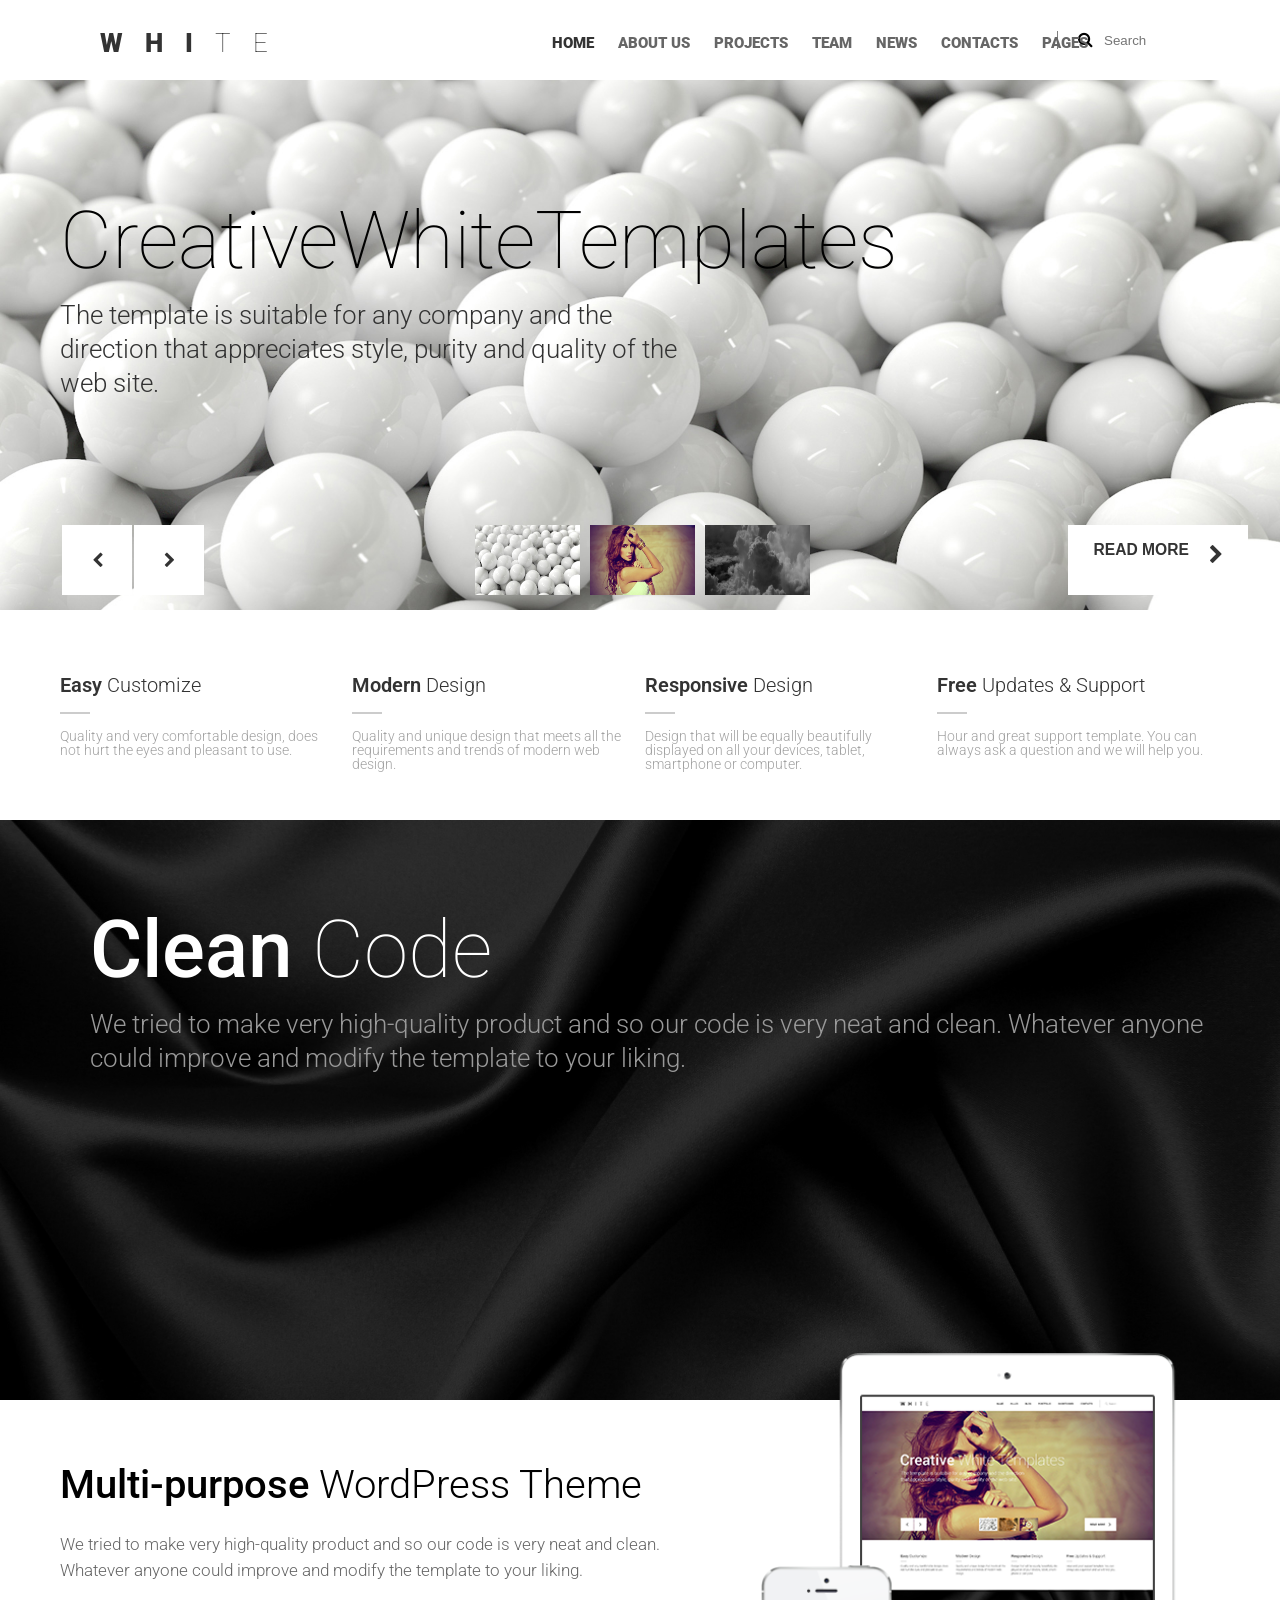
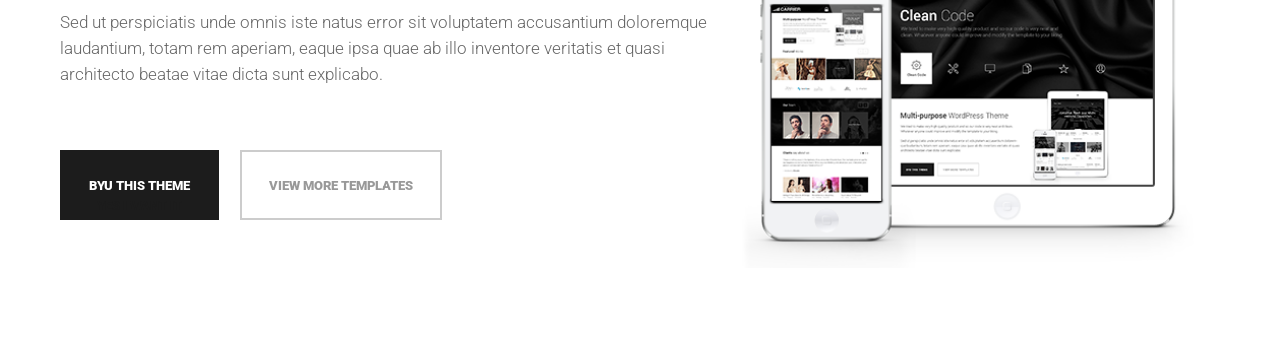
==== index.html @ 32374246 "white" ====
<html>
<head>
	<title></title>
	<link rel="stylesheet" href="css/reset.css">
	<link rel="stylesheet" href="css/style.css">
	<link rel="stylesheet" href="css/custom.css">
    <link href="https://fonts.googleapis.com/css?family=Roboto:300,400" rel="stylesheet">
    <link rel="stylesheet" href="https://cdnjs.cloudflare.com/ajax/libs/font-awesome/4.7.0/css/font-awesome.min.css">
    <meta name="viewport" content="width=device-width, initial-scale=1.0">
</head>
<body>
<section id="header">
    <div id="head" class="wrapper">
    <div class="row">
        <div class="col3">
           <a href="#"> 
            <span class="w">W</span>
            <span class="w">H</span>
            <span class="w">I</span>
            <span class="t">T</span>
            <span class="e">E</span>
            </a>
        </div>
        <div id="menu" class="col8 right">
            <div class="menu">
                <ul>
                     <li><a id="a1" href="#">HOME</a></li>
                     <li><a href="#">ABOUT US</a></li>
                     <li><a href="#">PROJECTS</a></li>
                     <li><a href="#">TEAM</a></li>
                     <li><a href="#">NEWS</a></li>
                     <li><a href="#">CONTACTS</a></li>
                     <li><a href="#">PAGES</a></li>
                </ul>
            </div>
            <div class="search right" >
                <i class="fa fa-search" aria-hidden="true"></i>
                <input type="text" name="" value="" placeholder="Search" onclick="clickme()" >
            </div>
        </div>
    </div>
    </div>
</section>
<div class="clear"></div>
<section id="slider">
  <div class="slide wrapper">
    <div class="row">
        <div id="text1" class="col12">
           <h1> <span>Creative</span>WhiteTemplates</h1>
           <p>The template is suitable for any company and the direction that appreciates style, purity and quality of the web site.</p>
        </div>   
    </div>
    <div class="clear"></div>
    <div id="corusel" class="row">
        <div id="button" class="col2">
          <div id="leftbtn"><i class="fa fa-chevron-left" aria-hidden="true"></i></div>
           <div id="rightbtn"><i class="fa fa-chevron-right" aria-hidden="true"></i></div>
        </div>
        <div id="img" class="col4">
            <div id="img1" class="img">
                <img src="img/slide1.jpg">
            </div>
            <div id="img2" class="img">
                <img src="img/slide2.jpg">
            </div>
            <div id="img3" class="img">
                <img src="img/slide3.jpg">
            </div>
        </div>
        <div class="col3 right">
            <button id="btn"><h3>READ MORE</h3><i class="fa fa-chevron-right" aria-hidden="true"></i> </button>
        </div>
    </div>
</div>
<div class="clear"></div>
</section>
<div class="clear"></div>
<section id="content" class="wrapper">
    <div class="row">
        <div class="col3">
         <p> <b>Easy</b> Customize</p>
            <span>Quality and very comfortable design, does<br> not hurt the eyes and pleasant to use.</span>
        </div>
        <div class="col3">
            <p><b>Modern</b> Design</p>
            <span>Quality and unique design that meets all the requirements and trends of modern web design.</span>
        </div>
        <div class="col3">
            <p><b>Responsive</b> Design</p>
            <span>Design that will be equally beautifully displayed on all your devices, tablet, smartphone or computer.</span>
        </div>
        <div class="col3">
            <p><b>Free</b> Updates & Support</p>
            <span>Hour and great support template. You can always ask a question and we will help you.</span>
        </div>
    </div>
</section>
<div class="clear"></div>
<section id="clean">
  <div class="text wrapper">
      <p><b>Clean</b> Code</p>
      <span>We tried to make very high-quality product and so our code is very neat and clean. Whatever anyone<br> could improve and modify the template to your liking.</span>
  </div>
  <div class="clear"></div>
</section>
<div class="clear"></div>
<section id="phone" class="wrapper">
    <div class="row">
        <div class="col7">
            <h2><b>Multi-purpose</b> WordPress Theme</h2>
            <p>We tried to make very high-quality product and so our code is very neat and clean. Whatever anyone could improve and modify the template to your liking.</p>
            <p>Sed ut perspiciatis unde omnis iste natus error sit voluptatem accusantium doloremque laudantium, totam rem aperiam, eaque ipsa quae ab illo inventore veritatis et quasi architecto beatae vitae dicta sunt explicabo.</p>
            <a class="btn one">
                <span data-hover='yes i want it'>BYU THIS THEME</span>
            </a>
            <a class="btn two">VIEW MORE TEMPLATES</a>
        </div>
        <div class="col5">
            <img src="img/phone.png">
        </div>
    </div>
</section>
</body>
<script type="text/javascript" src="js/script.js"></script>
</html>
---- css/style.css ----
.wrapper{
	width:1170px;
	margin:0 auto;
}
.row{
	width:100%;
	height:auto;
}
.col1{
	width:8.3333%;
}
.col2{
	width:16.6666%;
}
.col3{
	width:24.9999%;
}
.col4{
	width:33.3332%;
}
.col5{
	width:41.6665%;
}
.col6{
	width:49.9998%;
}
.col7{
	width:58.3331%;
}
.col8{
	width:66.6664%;
}
.col9{
	width:74.9997%;
}
.col10{
	width:83.333%;
}
.col11{
	width:91.6663%;
}
.col12{
	width:99.9996%;
}

[class*="col"] {
   height:auto;
   float:left;
   box-sizing: border-box;
   padding:5px;
}
img{
	width:100%;
}
.left{
	float:left;
}
.right{
	float:right;
}
.clear{
	clear:both;
	margin:5px 0px;
}
---- css/custom.css ----
body{
font-family: 'Roboto', sans-serif;
}
#head{
    position: fixed;
    background: white;
    z-index: 1;
    margin-top: -50;
    height: 100;
    width: 100%;
}
#head .col3{
    margin-top: 30px;
}
#head .col8{
    margin-top: 25px;
}
#header .row{
    margin-top: 15px;
}
.menu{
    margin-left: 20px;
    transition: 2s;
}
.menu ul{
    margin-top: 10px;
    margin-left: 90px;
}
.menu ul li{
    display: inline;
    font-style: bold;
    padding: 5px;
}
#header .col3 a{
    text-decoration: none;
    margin-left: 95px;
}
.menu a{
    padding: 5px;
    text-decoration: none;
    color: #666;
    font-size: 15px;
    font-weight: 900;
}
#header span{
  font-size: 26px;
  margin-right: 18px;
  color: #333;
  font-weight: 100;
}
.w{
    font-weight: 900 !important;
}
#a1{
  color: #333;
}
.menu a:hover{
    color: #333;
}
.search{
    margin-top: -20px;
    border-left: 1px solid grey;
}
.search i{
    margin-left: 20px;
    margin-right: 5px;
}
.search input{
  color: lightgray;
  border: none;
  outline: none;
 }
            /*header-in sonu*/
#slider{
    margin-top: 30px;
    z-index: 0;
}
#slider{
    height: 580px;
    width: 100%;
    background-image: url("../img/slide1.jpg");
    background-size: cover;
}
#text1{
    margin-top: 100px;
}
#text1 h1{
   font-size: 80px;
   font-weight: 100;
   line-height: 80px;
   width: 900px;
}
#text1 span{
  font-weight: 900;
  color: #333;
}
#text1 p{
    margin-top: -50px;
    width: 650px;
    font-weight: 300;
    line-height: 34px;
    font-size: 26px;
    color: #333;
}
#corusel{
    margin-top: 120px;
}
#button{
    display: flex;
}
#button >div{
    width: 70px;
    height: 70px;
    text-align: center;
    background: white;
    cursor: pointer;
    margin-left: 2px;
}
#button i{
    margin-top: 27px;
    color: #333;
}
#button >div:hover{
    background: #333;
    transition: 0.5s;
}
#button >div:hover i{
    color: white;
    transition: 0.5s;
}
#img{
    display: flex;
    margin-left: 210px;
}
.img{
    width: 105px;
    height: 70px;
    margin-left: 10px;
    cursor: pointer;
}
.img img{
    width: 100%;
    height: 100%;
}
#btn{
    height: 70px;
    width: 180px;
    margin-left: 130px;
    border: none;
    background: white;
    display: flex;
    cursor: pointer;
}
#btn h3{
    margin-left: 20px;
    font-weight: 900;
    color: #333;
}
#btn i{
    margin-left: 20px;
    font-size: 20px;
    color: #333;
    margin-top: 19px;
}
#btn:hover{
    transition: 1.5s;
    background: black;
}
#btn:hover h3{
    transition: 1.5s;
    color: white;
}
#btn:hover i{
    transition: 1s;
    color: white;
}
    /*sliderin sonu*/
#content {
    margin-top: 60px;
}
#content span{
    display: block;
    padding-bottom: 9px;
    font-weight: 300;
    font-size: 14px;
    color: #a2a2a2;
}
#content p{
    position: relative;
    margin-bottom: 15px;
    padding-bottom: 19px;
    text-transform: none;
    font-weight: 300;
    font-size: 20px;
    color: #333;
}
#content p b{
    font-weight: 600;
}
#content p:before {
    content: '';
    position: absolute;
    left: 0;
    bottom: 0;
    width: 30px;
    height: 2px;
    background-color: #ccc;
}
    /*contentin sonu*/
#clean{
    background-image: url(../img/back.jpg);
    height: 580px;
    width: 100%;
    background-size: cover;
    margin-top: 40px;
    position: relative;
    z-index: 0;
}  
.text{
    position: absolute;
    top: 90px;
    left: 90px;
}  
.text p{
    margin: 0 0 17px;
    font-weight: 100;
    line-height: 80px;
    font-size: 80px;
    color: #fff;
}
.text b{
    font-weight: 500;
}
.text span {
    font-weight: 300;
    line-height: 34px;
    font-size: 26px;
    color: #999;
}
#phone{
    margin-top: 60px;
    height: 500px;
    position: relative;
}
#phone h2{
    margin: 0 0 26px;
    line-height: 40px;
    font-size: 40px;
    font-weight: 300;
}
#phone b{
    font-weight: 500;
}
#phone p{
    margin-bottom: 26px;
    font-weight: 300;
    line-height: 26px;
    font-size: 17px;
    color: #666;
}
.btn{
    position: absolute;
    top: 240px;
    padding: 24px 27px 22px;
    border: 2px solid #ccc;
    font-weight: 900;
    line-height: 20px;
    font-size: 13px;
    color: #999;
    text-shadow: none;
    cursor: pointer;
}
#phone .btn{
    margin-top: 50px;
    margin-right: 16px;
}
.one{
    background-color: #1c1c1c;
    color: #fff;
    border-color: #1c1c1c;
}
.two{
    margin-left: 180px;
}
.two:hover{
    border-color: #1c1c1c;
    color: #1c1c1c;
    transition: 1s;
}
#phone img{
    margin-top: -115px;
}
#phone span{
     position: relative;
    display: inline-block;
    transition: all 0.3s ease-in-out;
}
#phone span:before{
    content: attr(data-hover);
    position: absolute;
    top: 100%;
    left: 0;
    width: 100%;
    text-transform: uppercase;
    text-align: center;
    font-weight: 900;
    line-height: 20px;
    font-size: 13px;
    color: #1C1C1C;
    transition: all 0.3s ease-in-out;
    -webkit-transition: all 0.3s ease-in-out;
}
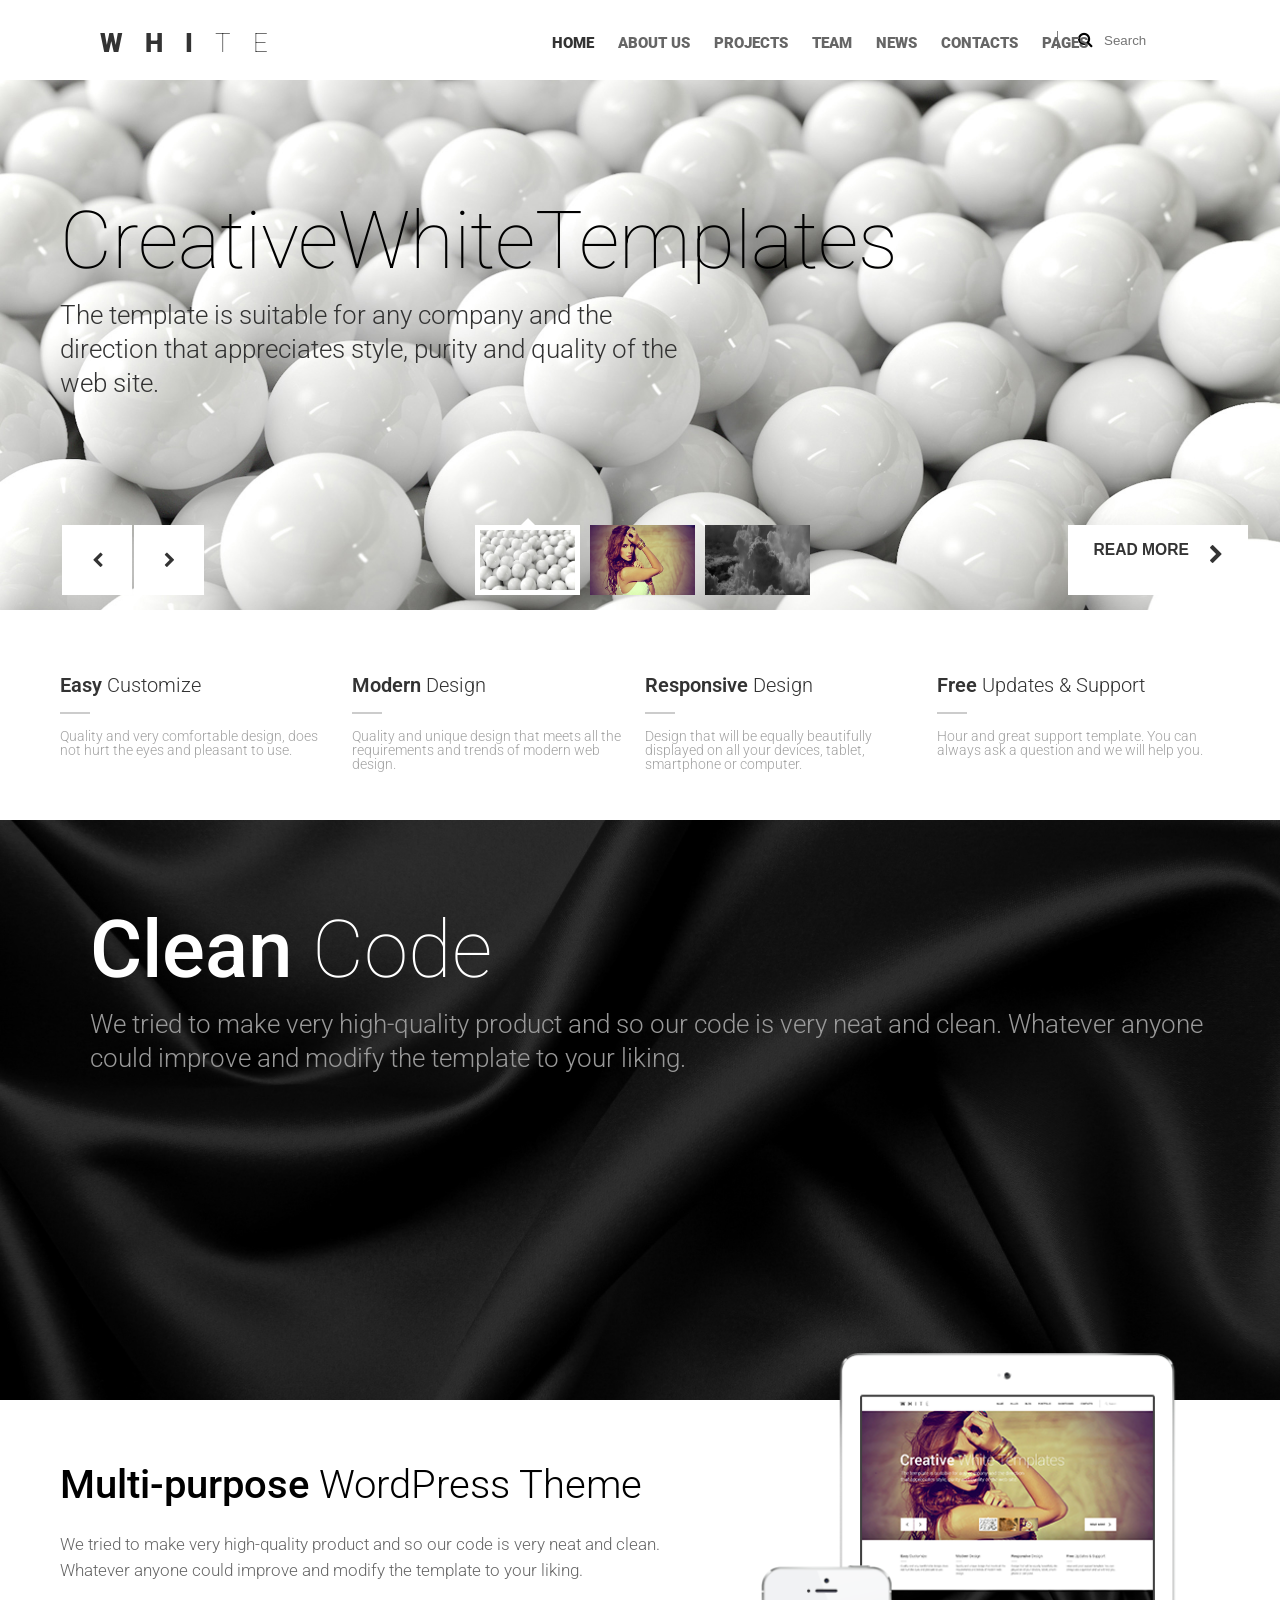
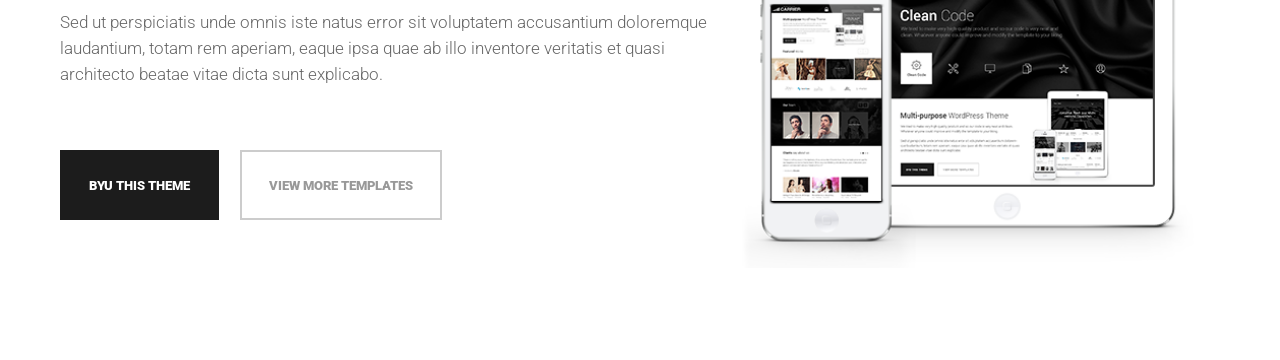
==== commit cbdf8544: "white" ====
--- a/index.html
+++ b/index.html
@@ -31,7 +31,6 @@
                      <li><a href="#">NEWS</a></li>
                      <li><a href="#">CONTACTS</a></li>
                      <li><a href="#">PAGES</a></li>
-                </ul>
             </div>
             <div class="search right" >
                 <i class="fa fa-search" aria-hidden="true"></i>
@@ -56,15 +55,15 @@
           <div id="leftbtn"><i class="fa fa-chevron-left" aria-hidden="true"></i></div>
            <div id="rightbtn"><i class="fa fa-chevron-right" aria-hidden="true"></i></div>
         </div>
-        <div id="img" class="col4">
-            <div id="img1" class="img">
-                <img src="img/slide1.jpg">
+        <div  id="image" class="col4">
+            <div  id="img1" class="img active">
+                <img index="1" src="img/slide1.jpg">
             </div>
-            <div id="img2" class="img">
-                <img src="img/slide2.jpg">
+            <div  id="img2" class="img">
+                <img index="2" src="img/slide2.jpg">
             </div>
-            <div id="img3" class="img">
-                <img src="img/slide3.jpg">
+            <div  id="img3" class="img">
+                <img index="3" src="img/slide3.jpg">
             </div>
         </div>
         <div class="col3 right">
@@ -110,8 +109,8 @@
             <h2><b>Multi-purpose</b> WordPress Theme</h2>
             <p>We tried to make very high-quality product and so our code is very neat and clean. Whatever anyone could improve and modify the template to your liking.</p>
             <p>Sed ut perspiciatis unde omnis iste natus error sit voluptatem accusantium doloremque laudantium, totam rem aperiam, eaque ipsa quae ab illo inventore veritatis et quasi architecto beatae vitae dicta sunt explicabo.</p>
-            <a class="btn one">
-                <span data-hover='yes i want it'>BYU THIS THEME</span>
+            <a class="btn one hoverable">
+                <span class="normal">BYU THIS THEME</span><span class="hover">YES I WANT IT</span>
             </a>
             <a class="btn two">VIEW MORE TEMPLATES</a>
         </div>
--- a/css/custom.css
+++ b/css/custom.css
@@ -81,6 +81,23 @@
     background-image: url("../img/slide1.jpg");
     background-size: cover;
 }
+ #corusel .active {
+    border: 5px solid white;
+    position: relative;
+    box-sizing: border-box;
+}
+  #corusel .active::after {
+    position: absolute;
+    content: '';
+    width: 0;
+    height: 0;
+    top: -19%;
+    left: 40%;
+    border-left: 10px solid transparent;
+    border-right: 10px solid transparent;
+    border-bottom: 10px solid white;
+    box-sizing: border-box;
+}
 #text1{
     margin-top: 100px;
 }
@@ -128,7 +145,7 @@
     color: white;
     transition: 0.5s;
 }
-#img{
+#image{
     display: flex;
     margin-left: 210px;
 }
@@ -290,23 +307,35 @@
 #phone img{
     margin-top: -115px;
 }
-#phone span{
-     position: relative;
-    display: inline-block;
-    transition: all 0.3s ease-in-out;
-}
-#phone span:before{
-    content: attr(data-hover);
-    position: absolute;
-    top: 100%;
-    left: 0;
-    width: 100%;
-    text-transform: uppercase;
-    text-align: center;
-    font-weight: 900;
-    line-height: 20px;
-    font-size: 13px;
-    color: #1C1C1C;
-    transition: all 0.3s ease-in-out;
-    -webkit-transition: all 0.3s ease-in-out;
+#phone .hoverable {
+      cursor:pointer;
+      color:white;
+      text-decoration:none;
+    }
+  #phone  .hoverable .hover {
+      display:none;
+    }
+  #phone  .hoverable:hover .normal {
+      display:none;
+    }
+ #phone   .hoverable:hover .hover {
+      display:inline; 
+    }
+    /*responsive*/
+@media only screen and (max-width: 700px) {
+    /* For mobile phones: */
+   .col3{
+     width:16.6666%;
+     margin-left: -50px;
+   }
+   .menu{
+       margin-right: -60px;
+       width: 66.6664%;
+       margin-right: -50px;
+   }
+   .menu ul {
+    margin-top: 10px;
+    margin-left: 10px;
+}
+
 }
